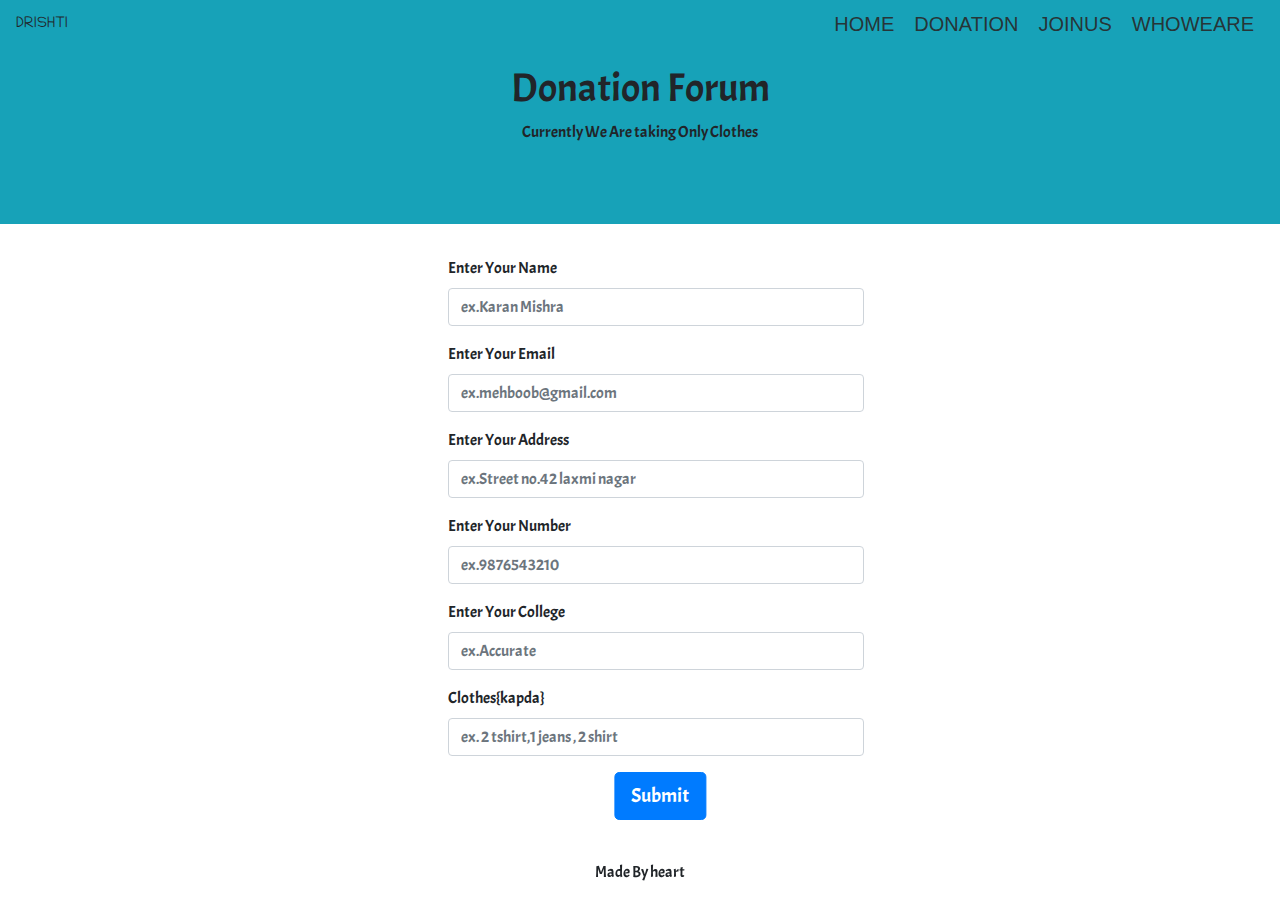
==== donation.html @ c94b3376 "My Ngo Prject" ====
<!DOCTYPE html>
<html lang="en">
<head>
    <meta charset="UTF-8">
    <meta name="viewport" content="width=device-width, initial-scale=1.0">
    <meta http-equiv="X-UA-Compatible" content="ie=edge">
    <title>Drishti</title>
    <link rel="stylesheet" type="text/css" href="css/bootstrap.min.css"/>
    <link rel="stylesheet" type="text/css" href="css/font-awesome.min.css"/>
    <script src="js/bootstrap.min.js"></script>
    <script src="js/jquery.min.js"></script>   
    <script src="js/popper.min.js"></script>
    <script src="js/parallax.min.js"></script>
    <link rel="stylesheet" type="text/css" href="css/donation.css"/>
    <link href="https://fonts.googleapis.com/css?family=Acme|Chilanka|Luckiest+Guy|Maven+Pro&display=swap" rel="stylesheet">

</head>
<body>
        
        <nav class="navbar navbar-expand-sm bg-info navbar-light fixed-top">
                <a class="namo navbar-brand">DRISHTI</a>
                <ul class="navbar-nav ml-auto">
                <li class="nav-item">
                    <a  class=" deepak nav-item" tabindex="1" href="index.html">HOME</a>
                </li>
                <li class="nav-item">
                        <a class="deepak nav-item" tabindex="1" href="#">DONATION</a>
                    </li>
                    <li class="nav-item">
                            <a class=" deepak nav-item" tabindex="1" href="joinus.html">JOINUS</a>
                        </li>
                        <li class="nav-item">
                                <a class="deepak nav-item" tabindex="1" href="#">WHOWEARE</a>
                            </li>
                </ul>
        </nav>
        <div class="jumbotron jumbotron-fluid bg-info">
            <h1 style="Impact, Haettenschweiler, 'Arial Narrow Bold', sans-serif; text-align: center;">Donation Forum</h1>
            <p style="text-align: center;">Currently We Are taking Only Clothes</p>
        </div>


        <div class="deepak420">
            <form action="#" method="post">
    <div class="form-group"> 
        <label for="name">Enter Your Name</label>
        <input type="text" name="name" class="form-control" placeholder="ex.Karan Mishra">
    </div>
    <div class="form-group"> 
        <label for="name">Enter Your Email</label>
        <input type="text" name="name" class="form-control" placeholder="ex.mehboob@gmail.com">
    </div>
    <div class="form-group"> 
        <label for="name">Enter Your Address</label>
        <input type="text" name="name" class="form-control" placeholder="ex.Street no.42 laxmi nagar">
    </div>
    <div class="form-group"> 
        <label for="name">Enter Your Number</label>
        <input type="text" name="name" class="form-control" placeholder="ex.9876543210">
    </div>
    <div class="form-group"> 
        <label for="name">Enter Your College</label>
        <input type="text" name="name" class="form-control" placeholder="ex.Accurate">
    </div>
    <div class="form-group"> 
        <label for="name">Clothes{kapda}</label>
        <input type="text" name="name" class="form-control" placeholder="ex. 2 tshirt,1 jeans , 2 shirt">
    </div>
    <div style="transform: translateX(20%);" class="form-group"> 
        <button type="submit" class="btn btn-lg btn-primary center-block">Submit</button>
    </div>
    </form>       
</div>
<div class="footer">
    <p>Made By heart</p>
</div>
    
    </body>
</html>
---- css/donation.css ----
.deepak{
    color:rgba(41, 38, 38, 0.897);
    padding: 10px 10px 10px;
    font-family: Impact, Haettenschweiler, 'Arial Narrow Bold', sans-serif;
    font-size: 20px;

}
.namo
{
    font-family: chilanka;
    font-size: 15px;
}
.deepak:hover{
    background-color: rgb(142, 142, 143);
    border-radius: 10px;
    border: solid rgb(22, 17, 17) 1px;
    color:rgba(41, 38, 38, 0.897);
    padding: 10px 10px 10px;
    font-family: Impact, Haettenschweiler, 'Arial Narrow Bold', sans-serif;
    font-size: 25px;
}
body{
    font-family: 'Acme', sans-serif;
}
.footer
{   
    position: fixed;
    bottom: 0%;
    left: 0%;
    width: 100%;
    text-align: center;   
}

input[type="text"]
{
    width: 50%;
}

.deepak420{
    margin-left: 35%;
}
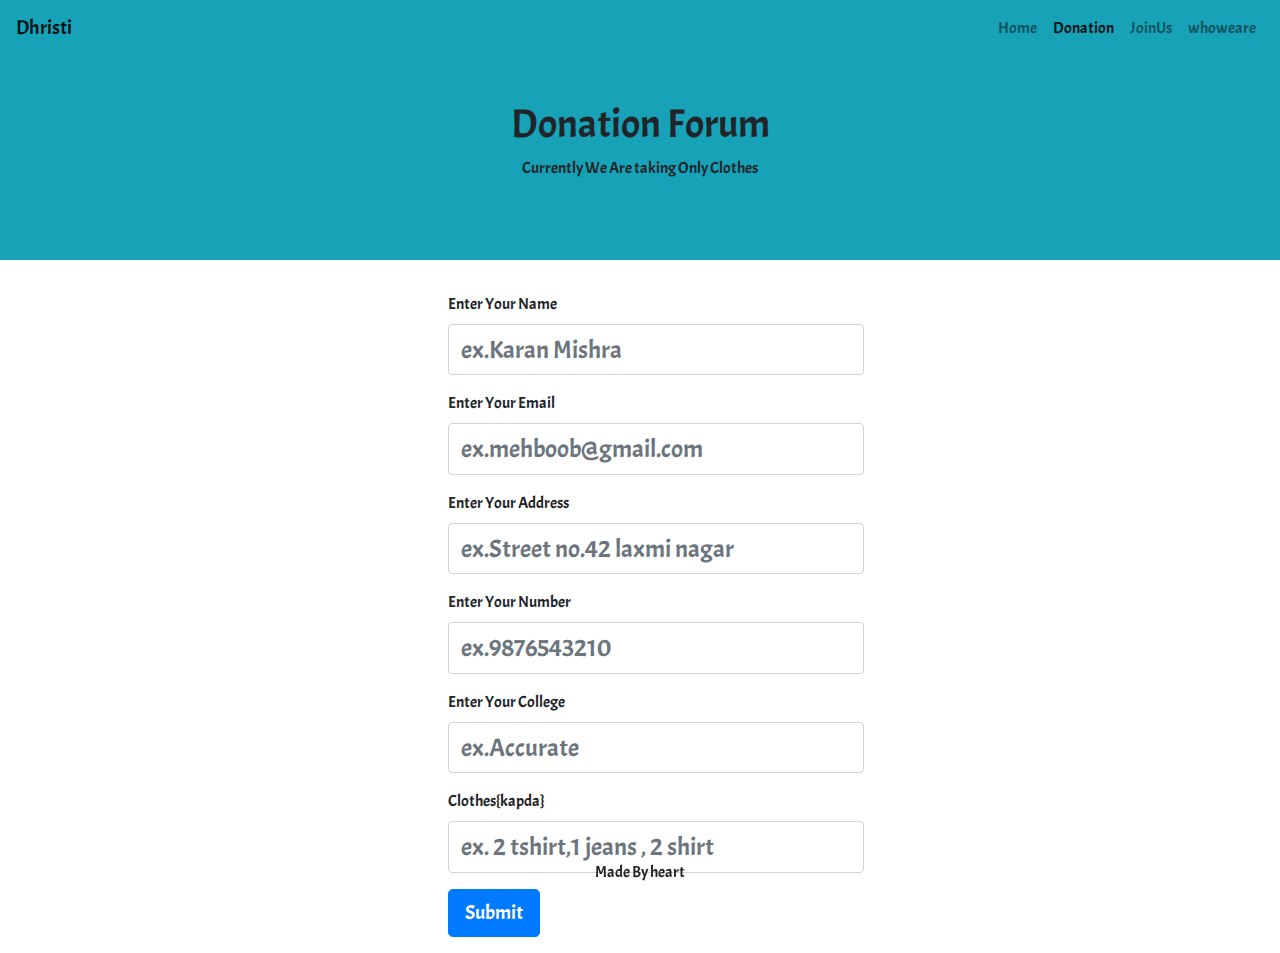
==== commit fb0bf89e: "My complete View" ====
--- a/donation.html
+++ b/donation.html
@@ -1,40 +1,45 @@
 <!DOCTYPE html>
 <html lang="en">
 <head>
-    <meta charset="UTF-8">
-    <meta name="viewport" content="width=device-width, initial-scale=1.0">
-    <meta http-equiv="X-UA-Compatible" content="ie=edge">
-    <title>Drishti</title>
-    <link rel="stylesheet" type="text/css" href="css/bootstrap.min.css"/>
-    <link rel="stylesheet" type="text/css" href="css/font-awesome.min.css"/>
-    <script src="js/bootstrap.min.js"></script>
-    <script src="js/jquery.min.js"></script>   
-    <script src="js/popper.min.js"></script>
-    <script src="js/parallax.min.js"></script>
+  <title>Dhristi</title>
+  <meta charset="utf-8">
+  <meta name="viewport" content="width=device-width, initial-scale=1">
+  <link rel="stylesheet" href="https://maxcdn.bootstrapcdn.com/bootstrap/4.3.1/css/bootstrap.min.css">
+  <script src="https://ajax.googleapis.com/ajax/libs/jquery/3.4.1/jquery.min.js"></script>
+  <script src="https://cdnjs.cloudflare.com/ajax/libs/popper.js/1.14.7/umd/popper.min.js"></script>
+  <script src="https://maxcdn.bootstrapcdn.com/bootstrap/4.3.1/js/bootstrap.min.js"></script>
+  <script src="js/parallax.min.js"></script>
     <link rel="stylesheet" type="text/css" href="css/donation.css"/>
     <link href="https://fonts.googleapis.com/css?family=Acme|Chilanka|Luckiest+Guy|Maven+Pro&display=swap" rel="stylesheet">
+    <link rel="stylesheet" type="text/css" href="css/font-awesome.min.css"/>
+</head>
 
-</head>
 <body>
-        
-        <nav class="navbar navbar-expand-sm bg-info navbar-light fixed-top">
-                <a class="namo navbar-brand">DRISHTI</a>
-                <ul class="navbar-nav ml-auto">
-                <li class="nav-item">
-                    <a  class=" deepak nav-item" tabindex="1" href="index.html">HOME</a>
-                </li>
-                <li class="nav-item">
-                        <a class="deepak nav-item" tabindex="1" href="#">DONATION</a>
-                    </li>
-                    <li class="nav-item">
-                            <a class=" deepak nav-item" tabindex="1" href="joinus.html">JOINUS</a>
-                        </li>
-                        <li class="nav-item">
-                                <a class="deepak nav-item" tabindex="1" href="#">WHOWEARE</a>
-                            </li>
-                </ul>
-        </nav>
-        <div class="jumbotron jumbotron-fluid bg-info">
+<nav  class="navbar navbar-expand-lg fixed-top navbar-light bg-info">
+  <button class="navbar-toggler" type="button" data-toggle="collapse" data-target="#navbarTogglerDemo01">
+    <span class="navbar-toggler-icon"></span>
+  </button>
+  <div class="collapse navbar-collapse" id="navbarTogglerDemo01">
+    <a class="navbar-brand" href="#">Dhristi</a>
+    <ul class="navbar-nav ml-auto">
+      <li class="nav-item">
+        <a class="nav-link" href="index.html">Home</a>
+      </li>
+      <li class="nav-item">
+        <a class="nav-link active" href="#">Donation</a>
+      </li>
+      <li class="nav-item">
+        <a class="nav-link" href="joinus.html">JoinUs</a>
+      </li>
+      <li class="nav-item">
+          <a class="nav-link" href="#">whoweare</a>
+      </li>
+    </ul>
+    
+  </div>
+</nav>
+
+        <div class=" deepak412 jumbotron jumbotron-fluid bg-info">
             <h1 style="Impact, Haettenschweiler, 'Arial Narrow Bold', sans-serif; text-align: center;">Donation Forum</h1>
             <p style="text-align: center;">Currently We Are taking Only Clothes</p>
         </div>
@@ -66,7 +71,7 @@
         <label for="name">Clothes{kapda}</label>
         <input type="text" name="name" class="form-control" placeholder="ex. 2 tshirt,1 jeans , 2 shirt">
     </div>
-    <div style="transform: translateX(20%);" class="form-group"> 
+    <div  class="form-group"> 
         <button type="submit" class="btn btn-lg btn-primary center-block">Submit</button>
     </div>
     </form>       
--- a/css/donation.css
+++ b/css/donation.css
@@ -7,7 +7,7 @@
 }
 .namo
 {
-    font-family: chilanka;
+
     font-size: 15px;
 }
 .deepak:hover{
@@ -31,11 +31,15 @@
     text-align: center;   
 }
 
-input[type="text"]
-{
+input[type="text"],input[type="password"]
+{   font-size: 25px;
     width: 50%;
 }
 
+
 .deepak420{
-    margin-left: 35%;
-}+  margin-left: 35%;
+}  
+.deepak412{
+    margin-top:  2.8%;
+} 